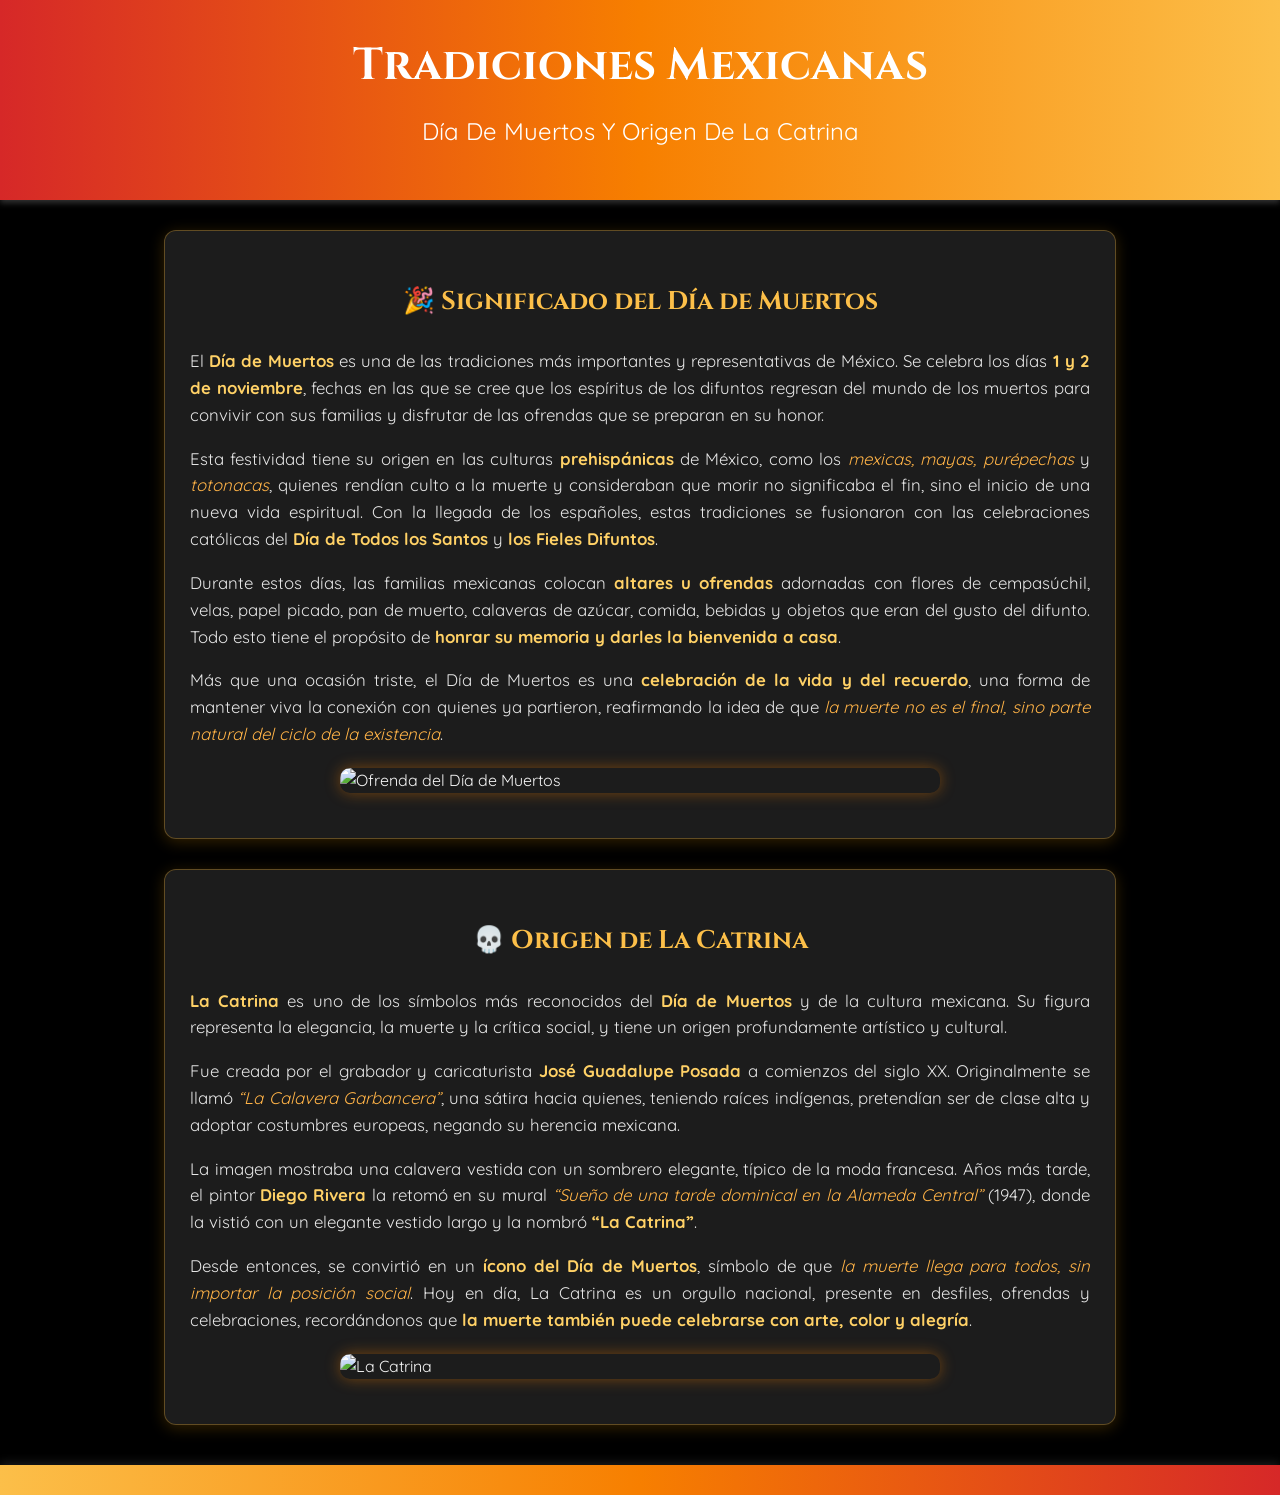
==== marco.html @ ddd4f2d0 "Add files via upload" ====
<!DOCTYPE html>
<html lang="es">
<head>
    <meta charset="UTF-8">
    <meta name="viewport" content="width=device-width, initial-scale=1.0">
    <title>Tradiciones Mexicanas - Día de Muertos</title>
    <link href="https://fonts.googleapis.com/css2?family=Cinzel:wght@500&family=Quicksand&display=swap" rel="stylesheet">
    <style>
        /* 🎨 Estilos generales */
        body {
            font-family: 'Quicksand', sans-serif;
            background-color: #000; /* Fondo negro */
            color: #f5f5f5; /* Texto claro */
            margin: 0;
            padding: 0;
            line-height: 1.6;
        }

        header {
            background: linear-gradient(90deg, #d62828, #f77f00, #fcbf49);
            color: #fff;
            text-align: center;
            padding: 30px 15px;
            box-shadow: 0 3px 6px rgba(255,255,255,0.2);
        }

        h1 {
            font-family: 'Cinzel', serif;
            font-size: 2.8em;
            margin: 0;
        }

        h2 {
            font-weight: 400;
            margin-top: 10px;
        }

        section {
            max-width: 900px;
            margin: 30px auto;
            padding: 25px;
            background: rgba(30, 30, 30, 0.95); /* Fondo gris oscuro translúcido */
            border-radius: 12px;
            box-shadow: 0 3px 15px rgba(255, 170, 0, 0.2);
            border: 1px solid rgba(255, 187, 51, 0.3);
        }

        h3 {
            color: #fcbf49;
            font-family: 'Cinzel', serif;
            text-align: center;
            font-size: 1.6em;
        }

        p {
            text-align: justify;
            font-size: 1.05em;
            color: #e6e6e6;
        }

        strong {
            color: #ffd166;
        }

        em {
            color: #ffb347;
        }

        img {
            display: block;
            margin: 20px auto;
            border-radius: 10px;
            width: 100%;
            max-width: 600px;
            box-shadow: 0 0 15px rgba(255, 136, 0, 0.4);
            transition: transform 0.3s, box-shadow 0.3s;
        }

        img:hover {
            transform: scale(1.03);
            box-shadow: 0 0 25px rgba(255, 187, 51, 0.6);
        }

        footer {
            background: linear-gradient(90deg, #fcbf49, #f77f00, #d62828);
            color: #fff;
            text-align: center;
            padding: 15px 10px;
            margin-top: 40px;
            font-size: 0.95em;
            box-shadow: 0 -3px 10px rgba(255,255,255,0.1);
        }

        /* 🌸 Responsive */
        @media (max-width: 600px) {
            header h1 {
                font-size: 2em;
            }
            section {
                margin: 15px;
                padding: 15px;
            }
        }
    </style>
</head>
<body>
    <header>
        <h1>Tradiciones Mexicanas</h1>
        <h2>Día De Muertos Y Origen De La Catrina</h2>
    </header>

    <section>
        <h3>🎉 Significado del Día de Muertos</h3>
        <p>
            El <strong>Día de Muertos</strong> es una de las tradiciones más importantes y representativas de México. Se celebra los días <strong>1 y 2 de noviembre</strong>, fechas en las que se cree que los espíritus de los difuntos regresan del mundo de los muertos para convivir con sus familias y disfrutar de las ofrendas que se preparan en su honor.
        </p>
        <p>
            Esta festividad tiene su origen en las culturas <strong>prehispánicas</strong> de México, como los <em>mexicas, mayas, purépechas</em> y <em>totonacas</em>, quienes rendían culto a la muerte y consideraban que morir no significaba el fin, sino el inicio de una nueva vida espiritual. Con la llegada de los españoles, estas tradiciones se fusionaron con las celebraciones católicas del <strong>Día de Todos los Santos</strong> y <strong>los Fieles Difuntos</strong>.
        </p>
        <p>
            Durante estos días, las familias mexicanas colocan <strong>altares u ofrendas</strong> adornadas con flores de cempasúchil, velas, papel picado, pan de muerto, calaveras de azúcar, comida, bebidas y objetos que eran del gusto del difunto. Todo esto tiene el propósito de <strong>honrar su memoria y darles la bienvenida a casa</strong>.
        </p>
        <p>
            Más que una ocasión triste, el Día de Muertos es una <strong>celebración de la vida y del recuerdo</strong>, una forma de mantener viva la conexión con quienes ya partieron, reafirmando la idea de que <em>la muerte no es el final, sino parte natural del ciclo de la existencia</em>.
        </p>
        <img src="https://www.viveusa.mx/resizer/v2/EZU2G3TUXFFTFDYKPJYDFMVDXE.jpg?auth=600b2ac121f5a9263c00968150001038635c16633e2aa1ed4305a152d56982a4&smart=true&width=1100&height=666" 
             alt="Ofrenda del Día de Muertos">
    </section>

    <section>
        <h3>💀 Origen de La Catrina</h3>
        <p>
            <strong>La Catrina</strong> es uno de los símbolos más reconocidos del <strong>Día de Muertos</strong> y de la cultura mexicana. Su figura representa la elegancia, la muerte y la crítica social, y tiene un origen profundamente artístico y cultural.
        </p>
        <p>
            Fue creada por el grabador y caricaturista <strong>José Guadalupe Posada</strong> a comienzos del siglo XX. Originalmente se llamó <em>“La Calavera Garbancera”</em>, una sátira hacia quienes, teniendo raíces indígenas, pretendían ser de clase alta y adoptar costumbres europeas, negando su herencia mexicana.
        </p>
        <p>
            La imagen mostraba una calavera vestida con un sombrero elegante, típico de la moda francesa. Años más tarde, el pintor <strong>Diego Rivera</strong> la retomó en su mural <em>“Sueño de una tarde dominical en la Alameda Central”</em> (1947), donde la vistió con un elegante vestido largo y la nombró <strong>“La Catrina”</strong>.
        </p>
        <p>
            Desde entonces, se convirtió en un <strong>ícono del Día de Muertos</strong>, símbolo de que <em>la muerte llega para todos, sin importar la posición social</em>. Hoy en día, La Catrina es un orgullo nacional, presente en desfiles, ofrendas y celebraciones, recordándonos que <strong>la muerte también puede celebrarse con arte, color y alegría</strong>.
        </p>
        <img src="https://fuentevillagallery.com/cdn/shop/files/Catrina_azul.jpg?v=1738730441" 
             alt="La Catrina">
    </section>

    <footer>
    </footer>
</body>
</html>
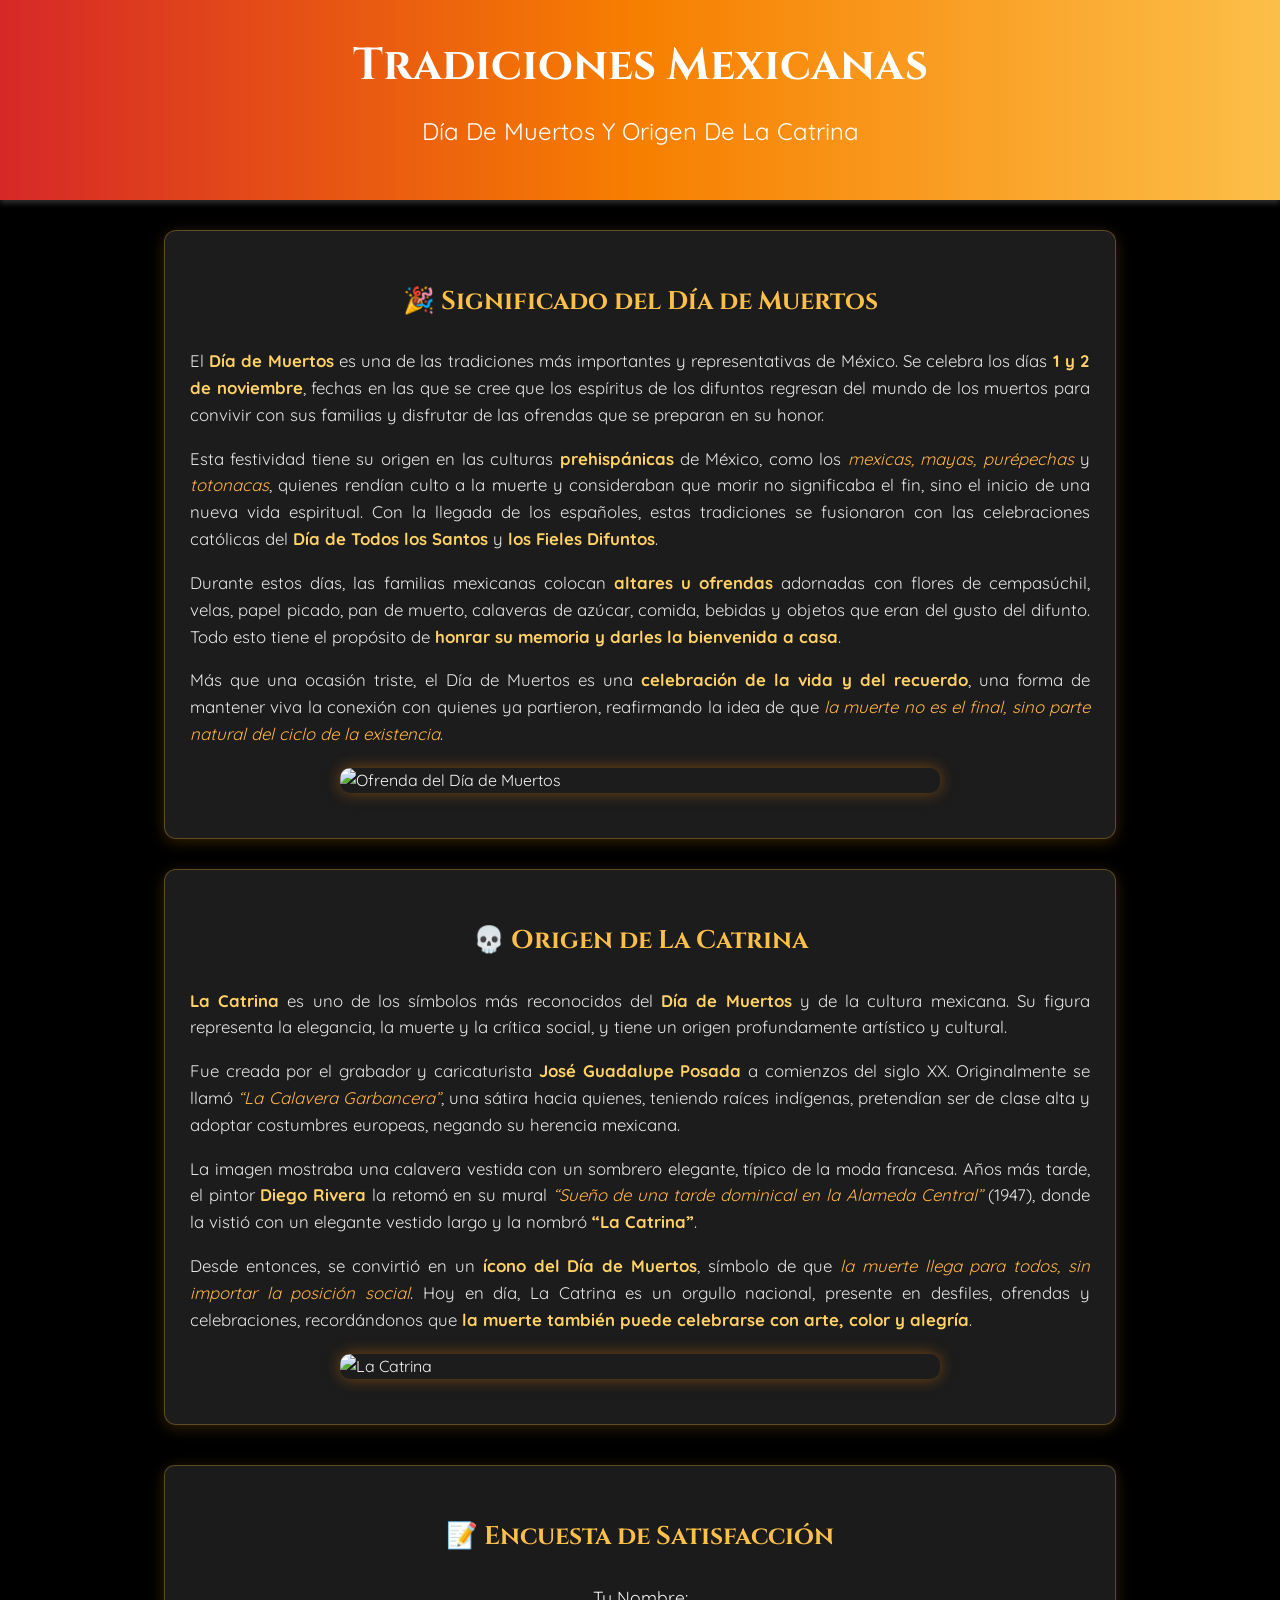
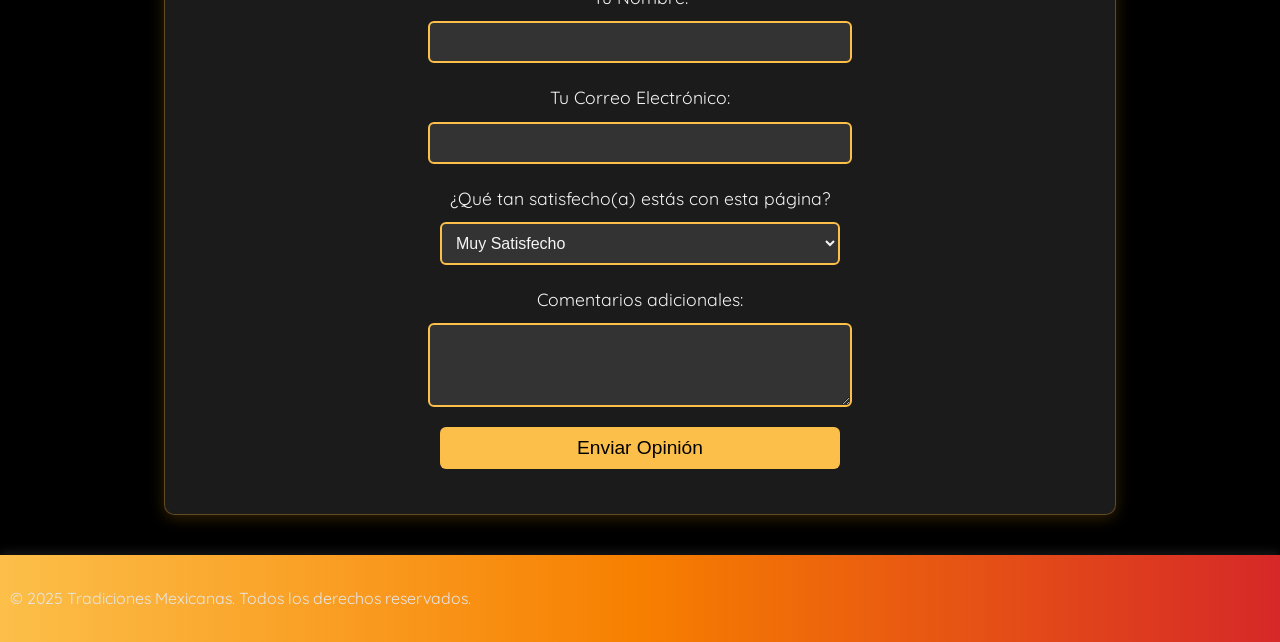
==== commit 2c25d6e2: "Update marco.html" ====
--- a/marco.html
+++ b/marco.html
@@ -6,11 +6,10 @@
     <title>Tradiciones Mexicanas - Día de Muertos</title>
     <link href="https://fonts.googleapis.com/css2?family=Cinzel:wght@500&family=Quicksand&display=swap" rel="stylesheet">
     <style>
-        /* 🎨 Estilos generales */
         body {
             font-family: 'Quicksand', sans-serif;
-            background-color: #000; /* Fondo negro */
-            color: #f5f5f5; /* Texto claro */
+            background-color: #000;
+            color: #f5f5f5;
             margin: 0;
             padding: 0;
             line-height: 1.6;
@@ -39,7 +38,7 @@
             max-width: 900px;
             margin: 30px auto;
             padding: 25px;
-            background: rgba(30, 30, 30, 0.95); /* Fondo gris oscuro translúcido */
+            background: rgba(30, 30, 30, 0.95);
             border-radius: 12px;
             box-shadow: 0 3px 15px rgba(255, 170, 0, 0.2);
             border: 1px solid rgba(255, 187, 51, 0.3);
@@ -91,7 +90,57 @@
             box-shadow: 0 -3px 10px rgba(255,255,255,0.1);
         }
 
-        /* 🌸 Responsive */
+        #formulario {
+            background: rgba(30, 30, 30, 0.9);
+            border-radius: 10px;
+            padding: 25px;
+            box-shadow: 0 3px 15px rgba(255, 170, 0, 0.2);
+            margin-top: 40px;
+        }
+
+        #formulario h3 {
+            color: #fcbf49;
+            font-family: 'Cinzel', serif;
+            text-align: center;
+            font-size: 1.6em;
+        }
+
+        form {
+            display: flex;
+            flex-direction: column;
+            align-items: center;
+        }
+
+        label {
+            margin-bottom: 10px;
+            font-size: 1.1em;
+            color: #f5f5f5;
+        }
+
+        input, textarea, select {
+            width: 100%;
+            max-width: 400px;
+            padding: 10px;
+            margin-bottom: 20px;
+            border: 2px solid #fcbf49;
+            border-radius: 6px;
+            background: #333;
+            color: #f5f5f5;
+            font-size: 1em;
+        }
+
+        input[type="submit"] {
+            cursor: pointer;
+            background: #fcbf49;
+            border: none;
+            color: #000;
+            font-size: 1.2em;
+        }
+
+        input[type="submit"]:hover {
+            background: #ffb347;
+        }
+
         @media (max-width: 600px) {
             header h1 {
                 font-size: 2em;
@@ -145,7 +194,33 @@
              alt="La Catrina">
     </section>
 
+    <section id="formulario">
+        <h3>📝 Encuesta de Satisfacción</h3>
+        <form action="https://formspree.io/f/xblqlqdl" method="POST">
+            <label for="nombre">Tu Nombre:</label>
+            <input type="text" id="nombre" name="nombre" required>
+
+            <label for="email">Tu Correo Electrónico:</label>
+            <input type="email" id="email" name="email" required>
+
+            <label for="satisfaccion">¿Qué tan satisfecho(a) estás con esta página?</label>
+            <select id="satisfaccion" name="satisfaccion" required>
+                <option value="Muy Satisfecho">Muy Satisfecho</option>
+                <option value="Satisfecho">Satisfecho</option>
+                <option value="Neutral">Neutral</option>
+                <option value="Insatisfecho">Insatisfecho</option>
+                <option value="Muy Insatisfecho">Muy Insatisfecho</option>
+            </select>
+
+            <label for="comentarios">Comentarios adicionales:</label>
+            <textarea id="comentarios" name="comentarios" rows="4" required></textarea>
+
+            <input type="submit" value="Enviar Opinión">
+        </form>
+    </section>
+
     <footer>
+        <p>&copy; 2025 Tradiciones Mexicanas. Todos los derechos reservados.</p>
     </footer>
 </body>
 </html>
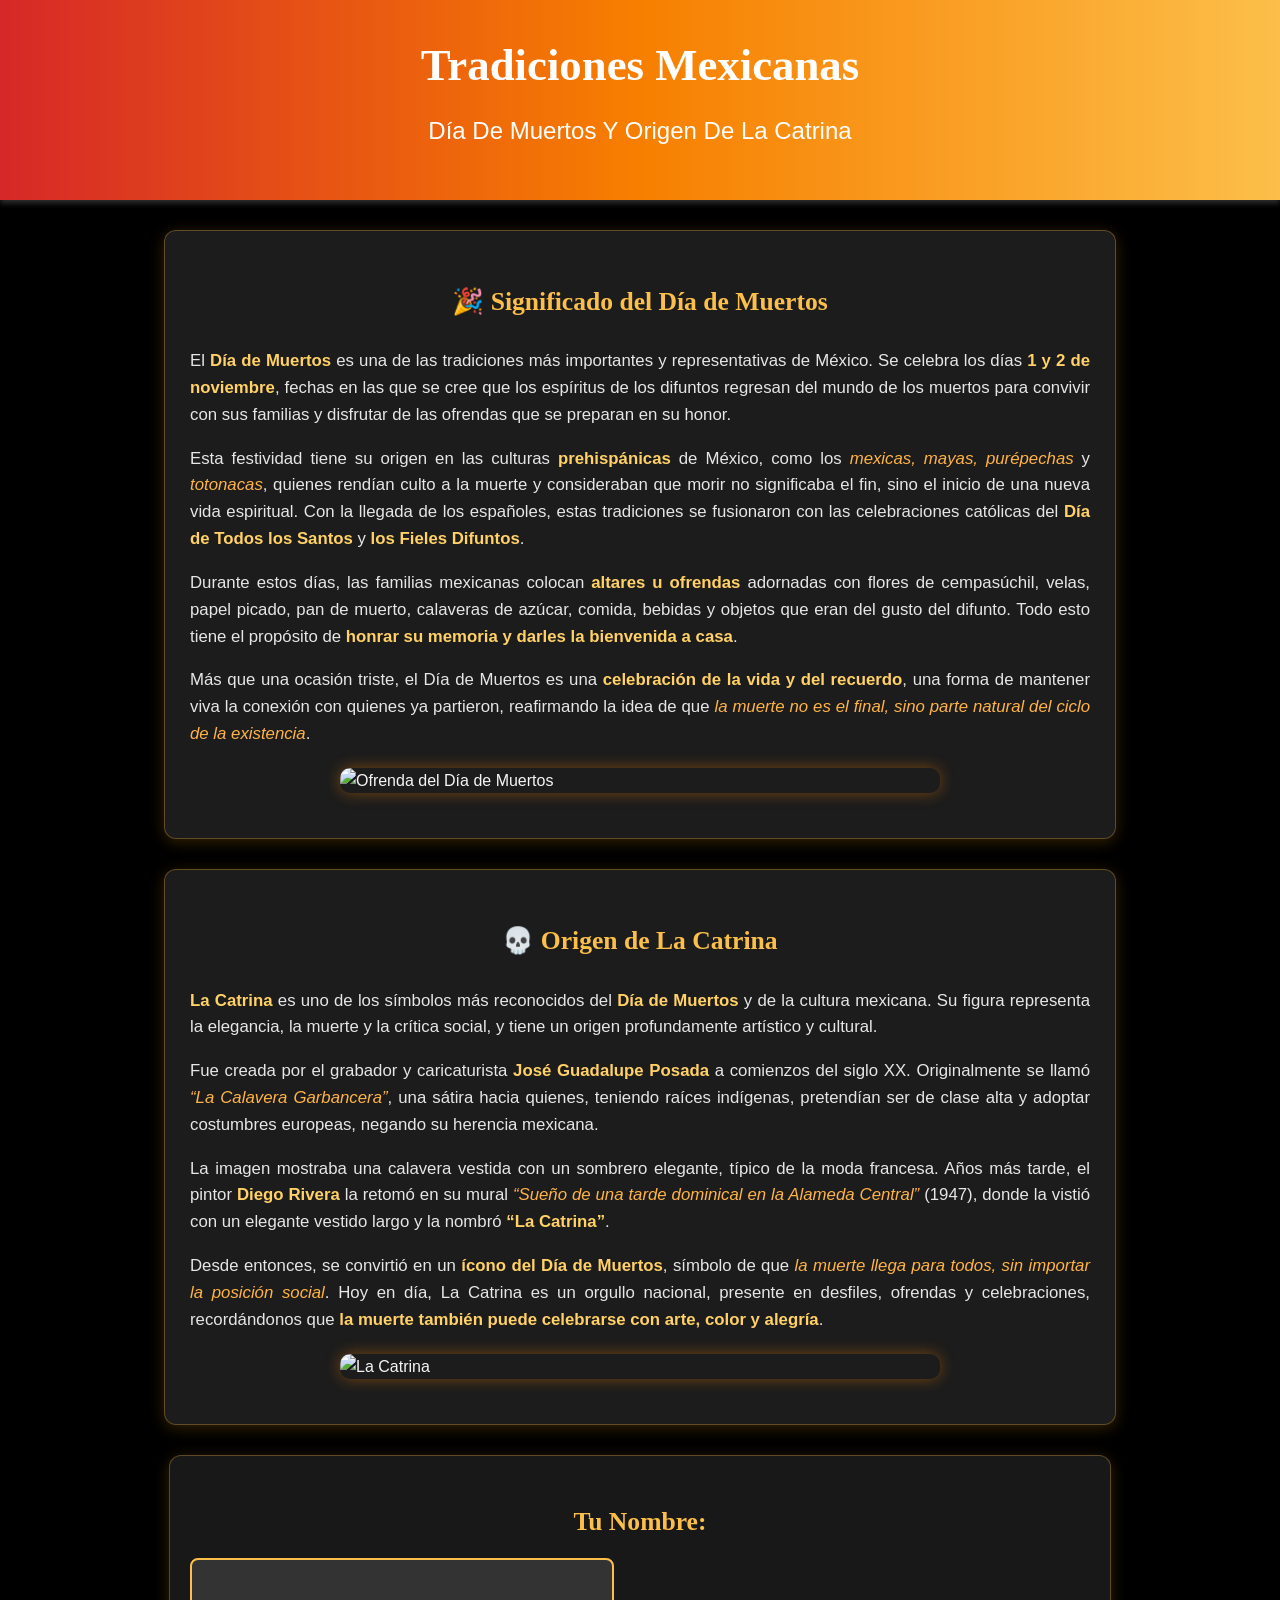
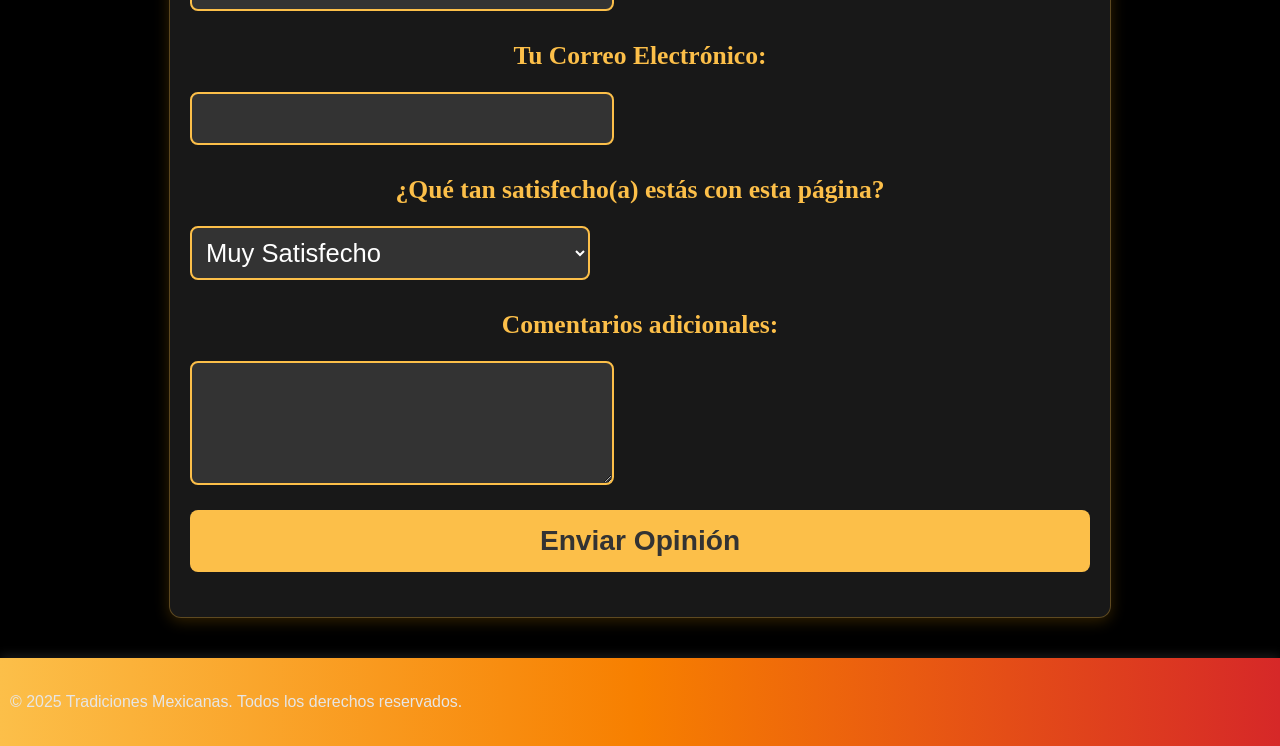
==== commit 46841767: "Update marco.html" ====
--- a/marco.html
+++ b/marco.html
@@ -4,153 +4,7 @@
     <meta charset="UTF-8">
     <meta name="viewport" content="width=device-width, initial-scale=1.0">
     <title>Tradiciones Mexicanas - Día de Muertos</title>
-    <link href="https://fonts.googleapis.com/css2?family=Cinzel:wght@500&family=Quicksand&display=swap" rel="stylesheet">
-    <style>
-        body {
-            font-family: 'Quicksand', sans-serif;
-            background-color: #000;
-            color: #f5f5f5;
-            margin: 0;
-            padding: 0;
-            line-height: 1.6;
-        }
-
-        header {
-            background: linear-gradient(90deg, #d62828, #f77f00, #fcbf49);
-            color: #fff;
-            text-align: center;
-            padding: 30px 15px;
-            box-shadow: 0 3px 6px rgba(255,255,255,0.2);
-        }
-
-        h1 {
-            font-family: 'Cinzel', serif;
-            font-size: 2.8em;
-            margin: 0;
-        }
-
-        h2 {
-            font-weight: 400;
-            margin-top: 10px;
-        }
-
-        section {
-            max-width: 900px;
-            margin: 30px auto;
-            padding: 25px;
-            background: rgba(30, 30, 30, 0.95);
-            border-radius: 12px;
-            box-shadow: 0 3px 15px rgba(255, 170, 0, 0.2);
-            border: 1px solid rgba(255, 187, 51, 0.3);
-        }
-
-        h3 {
-            color: #fcbf49;
-            font-family: 'Cinzel', serif;
-            text-align: center;
-            font-size: 1.6em;
-        }
-
-        p {
-            text-align: justify;
-            font-size: 1.05em;
-            color: #e6e6e6;
-        }
-
-        strong {
-            color: #ffd166;
-        }
-
-        em {
-            color: #ffb347;
-        }
-
-        img {
-            display: block;
-            margin: 20px auto;
-            border-radius: 10px;
-            width: 100%;
-            max-width: 600px;
-            box-shadow: 0 0 15px rgba(255, 136, 0, 0.4);
-            transition: transform 0.3s, box-shadow 0.3s;
-        }
-
-        img:hover {
-            transform: scale(1.03);
-            box-shadow: 0 0 25px rgba(255, 187, 51, 0.6);
-        }
-
-        footer {
-            background: linear-gradient(90deg, #fcbf49, #f77f00, #d62828);
-            color: #fff;
-            text-align: center;
-            padding: 15px 10px;
-            margin-top: 40px;
-            font-size: 0.95em;
-            box-shadow: 0 -3px 10px rgba(255,255,255,0.1);
-        }
-
-        #formulario {
-            background: rgba(30, 30, 30, 0.9);
-            border-radius: 10px;
-            padding: 25px;
-            box-shadow: 0 3px 15px rgba(255, 170, 0, 0.2);
-            margin-top: 40px;
-        }
-
-        #formulario h3 {
-            color: #fcbf49;
-            font-family: 'Cinzel', serif;
-            text-align: center;
-            font-size: 1.6em;
-        }
-
-        form {
-            display: flex;
-            flex-direction: column;
-            align-items: center;
-        }
-
-        label {
-            margin-bottom: 10px;
-            font-size: 1.1em;
-            color: #f5f5f5;
-        }
-
-        input, textarea, select {
-            width: 100%;
-            max-width: 400px;
-            padding: 10px;
-            margin-bottom: 20px;
-            border: 2px solid #fcbf49;
-            border-radius: 6px;
-            background: #333;
-            color: #f5f5f5;
-            font-size: 1em;
-        }
-
-        input[type="submit"] {
-            cursor: pointer;
-            background: #fcbf49;
-            border: none;
-            color: #000;
-            font-size: 1.2em;
-        }
-
-        input[type="submit"]:hover {
-            background: #ffb347;
-        }
-
-        @media (max-width: 600px) {
-            header h1 {
-                font-size: 2em;
-            }
-            section {
-                margin: 15px;
-                padding: 15px;
-            }
-        }
-    </style>
+    <link rel="stylesheet" href="styles.css">
 </head>
 <body>
     <header>
@@ -193,10 +47,10 @@
         <img src="https://fuentevillagallery.com/cdn/shop/files/Catrina_azul.jpg?v=1738730441" 
              alt="La Catrina">
     </section>
-
+    
     <section id="formulario">
-        <h3>📝 Encuesta de Satisfacción</h3>
-        <form action="https://formspree.io/f/xblqlqdl" method="POST">
+        <h3 Encuesta de Satisfacción</h3>
+        <form action="https://formspree.io/f/your_form_id" method="POST">
             <label for="nombre">Tu Nombre:</label>
             <input type="text" id="nombre" name="nombre" required>
 
--- a/styles.css
+++ b/styles.css
@@ -0,0 +1,151 @@
+body {
+    font-family: 'Quicksand', sans-serif;
+    background-color: #000; /* Fondo negro */
+    color: #f5f5f5; /* Texto claro */
+    margin: 0;
+    padding: 0;
+    line-height: 1.6;
+}
+
+header {
+    background: linear-gradient(90deg, #d62828, #f77f00, #fcbf49);
+    color: #fff;
+    text-align: center;
+    padding: 30px 15px;
+    box-shadow: 0 3px 6px rgba(255,255,255,0.2);
+}
+
+h1 {
+    font-family: 'Cinzel', serif;
+    font-size: 2.8em;
+    margin: 0;
+}
+
+h2 {
+    font-weight: 400;
+    margin-top: 10px;
+}
+
+section {
+    max-width: 900px;
+    margin: 30px auto;
+    padding: 25px;
+    background: rgba(30, 30, 30, 0.95); /* Fondo gris oscuro translúcido */
+    border-radius: 12px;
+    box-shadow: 0 3px 15px rgba(255, 170, 0, 0.2);
+    border: 1px solid rgba(255, 187, 51, 0.3);
+}
+
+h3 {
+    color: #fcbf49;
+    font-family: 'Cinzel', serif;
+    text-align: center;
+    font-size: 1.6em;
+}
+
+p {
+    text-align: justify;
+    font-size: 1.05em;
+    color: #e6e6e6;
+}
+
+strong {
+    color: #ffd166;
+}
+
+em {
+    color: #ffb347;
+}
+
+img {
+    display: block;
+    margin: 20px auto;
+    border-radius: 10px;
+    width: 100%;
+    max-width: 600px;
+    box-shadow: 0 0 15px rgba(255, 136, 0, 0.4);
+    transition: transform 0.3s, box-shadow 0.3s;
+}
+
+img:hover {
+    transform: scale(1.03);
+    box-shadow: 0 0 25px rgba(255, 187, 51, 0.6);
+}
+
+footer {
+    background: linear-gradient(90deg, #fcbf49, #f77f00, #d62828);
+    color: #fff;
+    text-align: center;
+    padding: 15px 10px;
+    margin-top: 40px;
+    font-size: 0.95em;
+    box-shadow: 0 -3px 10px rgba(255,255,255,0.1);
+}
+
+#formulario {
+    background: rgba(30, 30, 30, 0.8);
+    padding: 20px;
+    border-radius: 12px;
+    box-shadow: 0 3px 15px rgba(255, 170, 0, 0.2);
+}
+
+form {
+    display: flex;
+    flex-direction: column;
+    gap: 15px;
+}
+
+label {
+    font-weight: bold;
+}
+
+input[type="text"],
+input[type="email"],
+select,
+textarea {
+    padding: 10px;
+    background-color: #333;
+    border: 2px solid #fcbf49;
+    border-radius: 8px;
+    color: #fff;
+    font-size: 1em;
+    width: 100%;
+    max-width: 400px;
+    margin-bottom: 10px;
+}
+
+input[type="submit"] {
+    background-color: #fcbf49;
+    color: #333;
+    font-weight: bold;
+    cursor: pointer;
+    padding: 15px;
+    border-radius: 8px;
+    border: none;
+    font-size: 1.1em;
+    transition: background-color 0.3s;
+}
+
+input[type="submit"]:hover {
+    background-color: #ffb347;
+}
+
+textarea {
+    resize: vertical;
+    min-height: 100px;
+}
+
+/* Responsive */
+@media (max-width: 600px) {
+    h3 {
+        font-size: 1.4em;
+    }
+
+    section {
+        padding: 15px;
+    }
+
+    input[type="submit"] {
+        font-size: 1em;
+    }
+}
